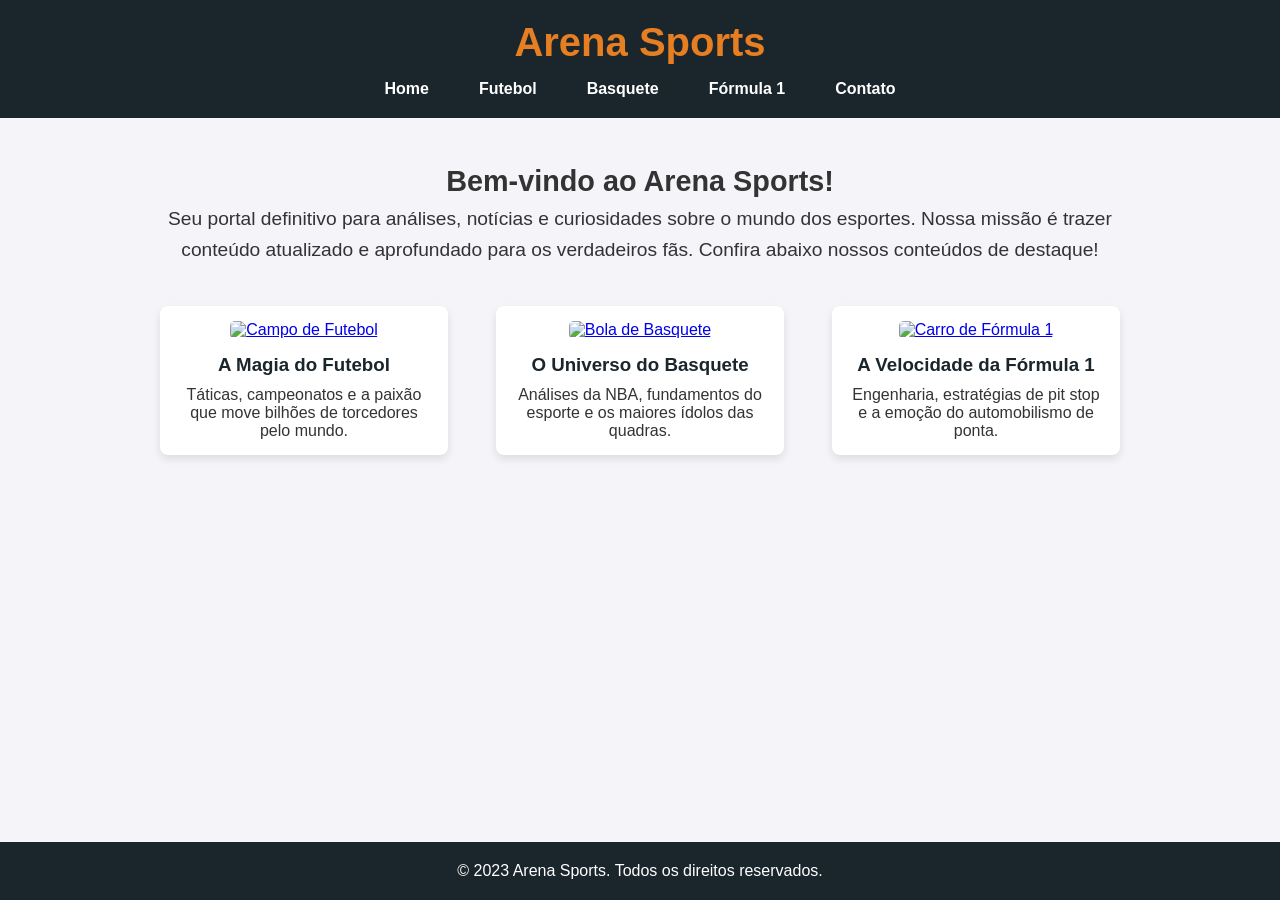
==== index.html @ e0fb9e74 "Add files via upload" ====
<!DOCTYPE html>
<html lang="pt-BR">
<head>
    <meta charset="UTF-8">
    <meta name="viewport" content="width=device-width, initial-scale=1.0">
    <title>Arena Sports | Home</title>
    <link rel="stylesheet" href="style.css">
</head>
<body>

    <header>
        <h1>Arena Sports</h1>
        <nav>
            <ul>
                <li><a href="index.html">Home</a></li>
                <li><a href="futebol.html">Futebol</a></li>
                <li><a href="basquete.html">Basquete</a></li>
                <li><a href="formula1.html">Fórmula 1</a></li>
                <li><a href="contato.html">Contato</a></li>
            </ul>
        </nav>
    </header>

    <main>
        <section class="intro">
            <h2>Bem-vindo ao Arena Sports!</h2>
            <p>Seu portal definitivo para análises, notícias e curiosidades sobre o mundo dos esportes. Nossa missão é trazer conteúdo atualizado e aprofundado para os verdadeiros fãs. Confira abaixo nossos conteúdos de destaque!</p>
        </section>

        <section class="destaques-grid">
            <article class="card">
                <a href="futebol.html">
                    <img src="./img/futebol.png" alt="Campo de Futebol">
                </a>
                <h3>A Magia do Futebol</h3>
                <p>Táticas, campeonatos e a paixão que move bilhões de torcedores pelo mundo.</p>
            </article>

            <article class="card">
                <a href="basquete.html">
                    <img src="./img/basquete.png" alt="Bola de Basquete">
                </a>
                <h3>O Universo do Basquete</h3>
                <p>Análises da NBA, fundamentos do esporte e os maiores ídolos das quadras.</p>
            </article>

            <article class="card">
                <a href="formula1.html">
                    <img src="./img/formula 1.png" alt="Carro de Fórmula 1">
                </a>
                <h3>A Velocidade da Fórmula 1</h3>
                <p>Engenharia, estratégias de pit stop e a emoção do automobilismo de ponta.</p>
            </article>
        </section>
    </main>

    <footer>
        <p>&copy; 2023 Arena Sports. Todos os direitos reservados.</p>
    </footer>

</body>
</html>
---- style.css ----
/* style.css */
* {
    margin: 0;
    padding: 0;
    box-sizing: border-box;
    font-family: 'Segoe UI', Tahoma, Geneva, Verdana, sans-serif;
}

body {
    background-color: #f4f4f9;
    color: #333;
    display: flex;
    flex-direction: column;
    min-height: 100vh;
}

header {
    background-color: #1a252c;
    color: #fff;
    padding: 20px 0;
    text-align: center;
}

header h1 {
    margin-bottom: 15px;
    font-size: 2.5rem;
    color: #e67e22; /* Laranja esportivo */
}

nav ul {
    list-style: none;
    display: flex;
    justify-content: center;
    gap: 20px;
}

nav a {
    color: #fff;
    text-decoration: none;
    font-weight: bold;
    padding: 10px 15px;
    transition: background-color 0.3s;
    border-radius: 5px;
}

nav a:hover {
    background-color: #e67e22;
}

main {
    flex: 1; /* Faz o main ocupar o espaço restante na tela */
    padding: 40px 20px;
    max-width: 1000px;
    margin: 0 auto; /* Centraliza o conteúdo */
}

.intro {
    text-align: center;
    margin-bottom: 40px;
    font-size: 1.2rem;
    line-height: 1.6;
}

.destaques-grid {
    display: flex;
    gap: 20px;
    justify-content: space-between;
}

.card {
    background: #fff;
    padding: 15px;
    border-radius: 8px;
    box-shadow: 0 4px 8px rgba(0,0,0,0.1);
    text-align: center;
    width: 30%;
}

.card img {
    width: 100%;
    height: 200px;
    object-fit: cover;
    border-radius: 5px;
    transition: transform 0.3s;
}

.card img:hover {
    transform: scale(1.05); /* Efeito de zoom ao passar o mouse */
}

.card h3 {
    margin: 15px 0 10px;
    color: #1a252c;
}

footer {
    background-color: #1a252c;
    color: #fff;
    text-align: center;
    padding: 20px 0;
    margin-top: auto;
}
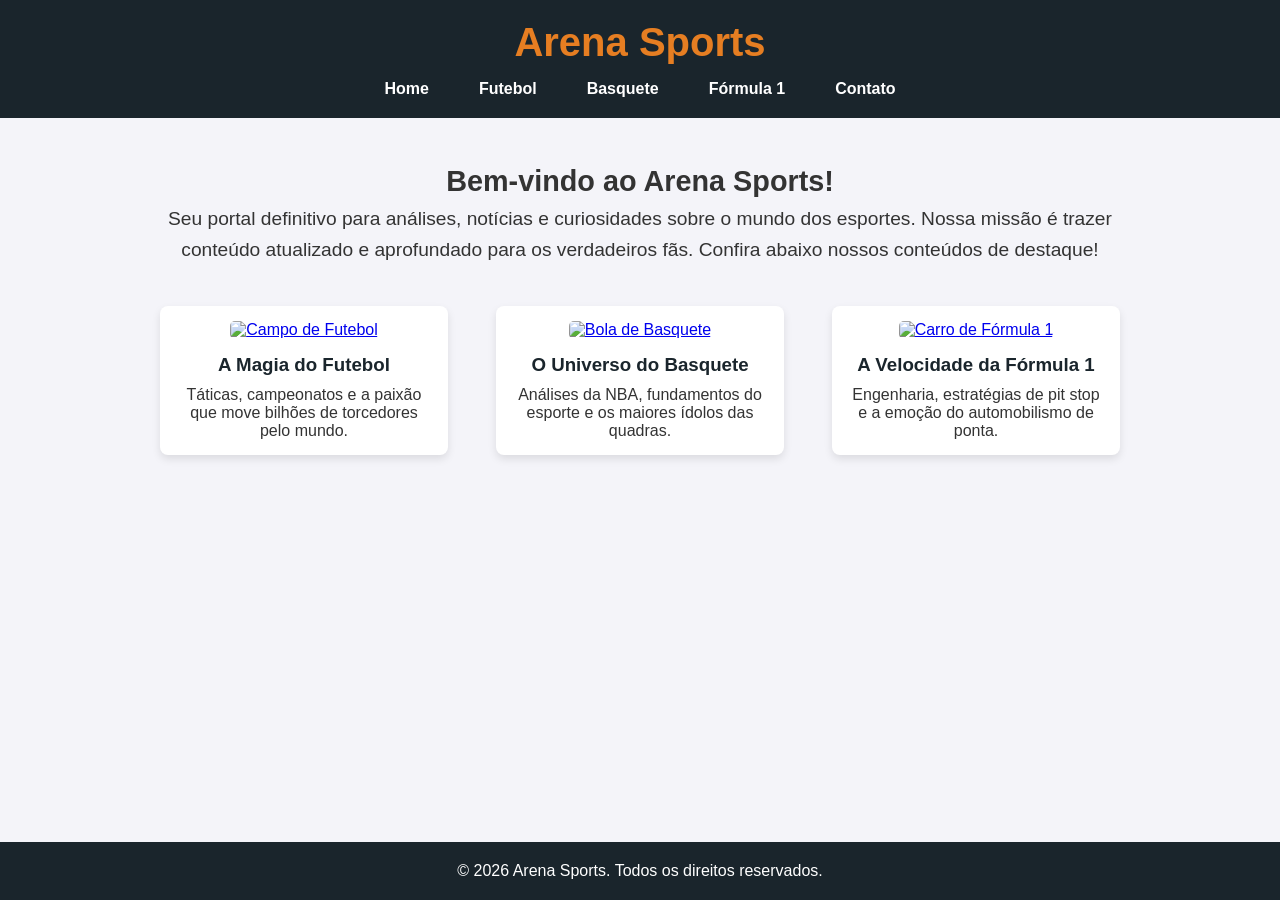
==== commit 9ce97135: "atualização das imagens" ====
--- a/index.html
+++ b/index.html
@@ -55,7 +55,7 @@
     </main>
 
     <footer>
-        <p>&copy; 2023 Arena Sports. Todos os direitos reservados.</p>
+        <p>&copy; 2026 Arena Sports. Todos os direitos reservados.</p>
     </footer>
 
 </body>
